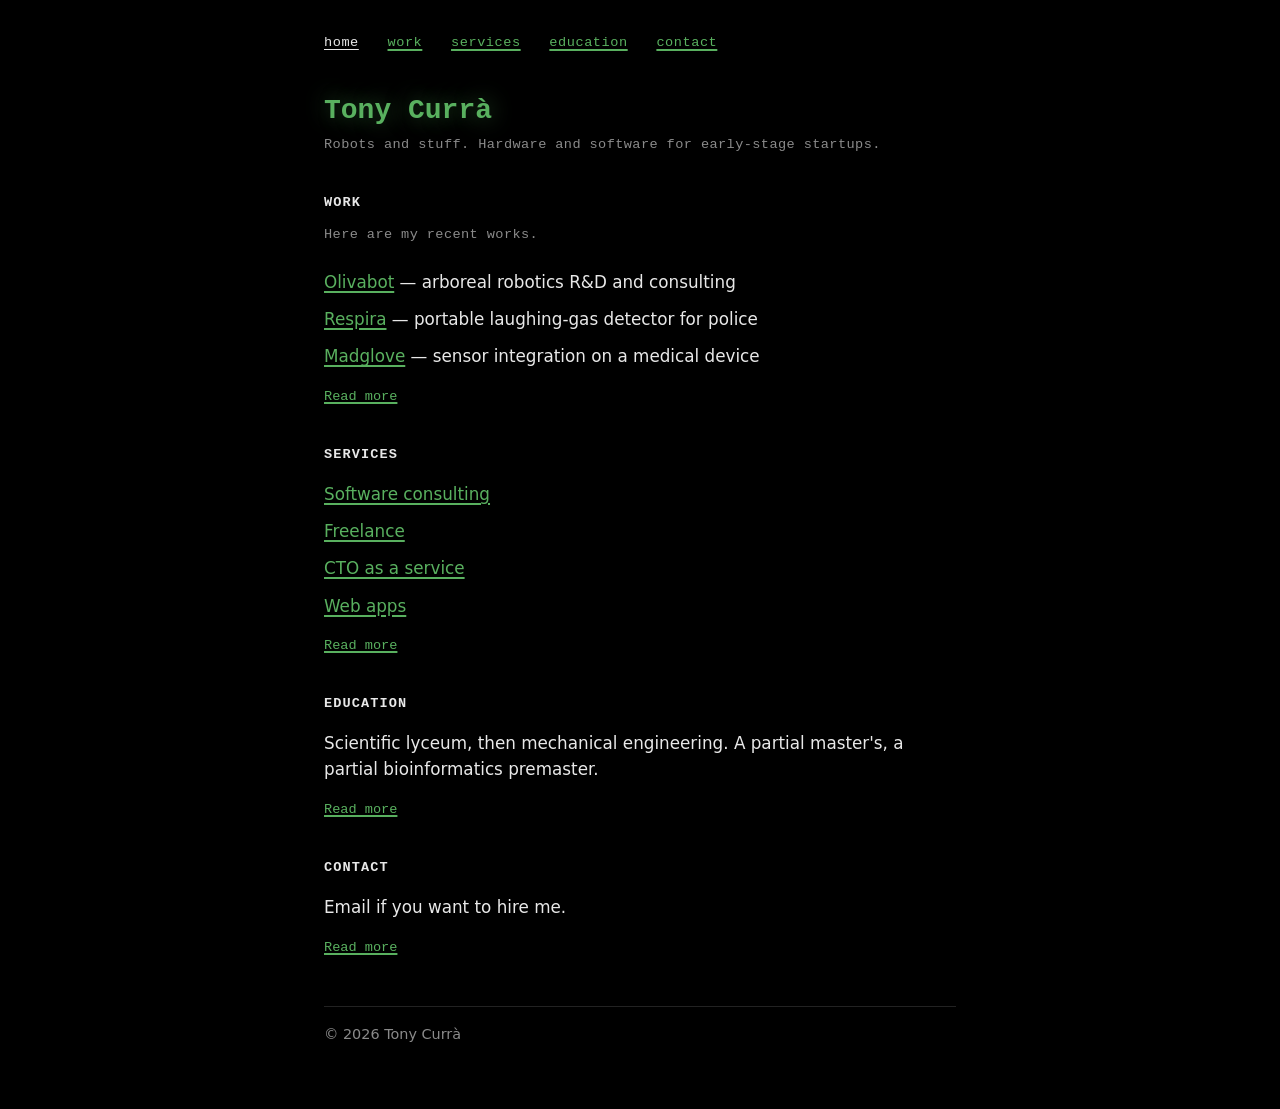
==== index.html @ e7ee20b2 "Rebuild the site as a nested portfolio for freelance and consulting. Co-authored-by: Cursor <cursora" ====
<!DOCTYPE html>
<html lang="en">
<head>
  <meta charset="utf-8">
  <title>Tony Currà</title>
  <meta name="description" content="Hardware and software for early-stage startups. Freelance software consulting and CTO as a service.">
  <meta name="viewport" content="width=device-width, initial-scale=1.0">
  <link rel="stylesheet" href="styles.css">
</head>
<body>
  <nav>
    <a href="/" aria-current="page">home</a>
    <a href="work/">work</a>
    <a href="services.html">services</a>
    <a href="education.html">education</a>
    <a href="contact.html">contact</a>
  </nav>

  <header>
    <h1>Tony Currà</h1>
    <p class="tagline">Robots and stuff. Hardware and software for early-stage startups.</p>
  </header>

  <main>
    <section>
      <h2>Work</h2>
      <p class="tagline">Here are my recent works.</p>
      <ul class="work-list">
        <li><a href="work/#olivabot">Olivabot</a> — arboreal robotics R&amp;D and consulting</li>
        <li><a href="work/#respira">Respira</a> — portable laughing-gas detector for police</li>
        <li><a href="work/#madglove">Madglove</a> — sensor integration on a medical device</li>
      </ul>
      <p class="more"><a href="work/">Read more</a></p>
    </section>

    <section>
      <h2>Services</h2>
      <ul class="work-list">
        <li><a href="services.html#consulting">Software consulting</a></li>
        <li><a href="services.html#freelance">Freelance</a></li>
        <li><a href="services.html#cto">CTO as a service</a></li>
        <li><a href="services.html#webapps">Web apps</a></li>
      </ul>
      <p class="more"><a href="services.html">Read more</a></p>
    </section>

    <section>
      <h2>Education</h2>
      <p>Scientific lyceum, then mechanical engineering. A partial master's, a partial bioinformatics premaster.</p>
      <p class="more"><a href="education.html">Read more</a></p>
    </section>

    <section>
      <h2>Contact</h2>
      <p>Email if you want to hire me.</p>
      <p class="more"><a href="contact.html">Read more</a></p>
    </section>
  </main>

  <footer>
    <p>&copy; 2026 Tony Currà</p>
  </footer>
</body>
</html>
---- styles.css ----
:root {
  --bg: #000;
  --text: #e8e8e8;
  --muted: #8a8a8a;
  --accent: #59b05f;
  --hover: #ff4dff;
}

* {
  box-sizing: border-box;
}

html {
  background: var(--bg);
  color: var(--text);
}

body {
  margin: 0 auto;
  max-width: 42rem;
  padding: 2rem 1.25rem 4rem;
  font-family: ui-sans-serif, system-ui, sans-serif;
  font-size: 1.05rem;
  line-height: 1.55;
}

a {
  color: var(--accent);
  text-decoration: underline;
  text-decoration-thickness: 2px;
  text-underline-offset: 0.18em;
}

a:hover,
a:focus-visible {
  color: var(--hover);
}

a:focus-visible {
  outline: 1px solid var(--accent);
  outline-offset: 3px;
}

nav {
  font-family: ui-monospace, "Cascadia Code", "SF Mono", Menlo, monospace;
  font-size: 0.85rem;
  letter-spacing: 0.04em;
  margin-bottom: 2.5rem;
}

nav a {
  margin-right: 1.25rem;
  text-decoration: underline;
  text-underline-offset: 0.2em;
  text-decoration-thickness: 2px;
}

nav a[aria-current="page"] {
  color: var(--text);
  text-decoration: underline;
}

h1,
h2,
h3 {
  font-family: ui-monospace, "Cascadia Code", "SF Mono", Menlo, monospace;
  font-weight: 600;
  line-height: 1.25;
}

h1 {
  color: var(--accent);
  font-size: 1.75rem;
  margin: 0 0 0.35rem;
  text-shadow: 0 0 1.4rem color-mix(in srgb, var(--accent) 55%, transparent);
}

h2 {
  font-size: 0.85rem;
  letter-spacing: 0.08em;
  margin: 2.5rem 0 0.75rem;
  text-transform: uppercase;
}

h3 {
  font-size: 1.05rem;
  margin: 1.25rem 0 0.35rem;
}

h3[id] {
  scroll-margin-top: 1.5rem;
}

article.job {
  margin-top: 2.5rem;
}

article.job h3 {
  color: var(--accent);
  font-size: 1.2rem;
  scroll-margin-top: 1.5rem;
}

article.job .meta {
  margin-bottom: 0.75rem;
}

.tagline,
.meta {
  color: var(--muted);
  font-family: ui-monospace, "Cascadia Code", "SF Mono", Menlo, monospace;
  font-size: 0.85rem;
  letter-spacing: 0.03em;
  margin: 0 0 1.5rem;
}

ul {
  padding-left: 1.2rem;
}

li {
  margin: 0.35rem 0;
}

.work-list {
  list-style: none;
  padding: 0;
}

.work-list li {
  margin: 0.7rem 0;
}

.work-list li[id] {
  scroll-margin-top: 1.5rem;
}

.more {
  font-family: ui-monospace, "Cascadia Code", "SF Mono", Menlo, monospace;
  font-size: 0.85rem;
  margin: 0.75rem 0 0;
}

footer {
  border-top: 1px solid #222;
  color: var(--muted);
  font-size: 0.9rem;
  margin-top: 3rem;
  padding-top: 1rem;
}

footer p {
  margin: 0;
}
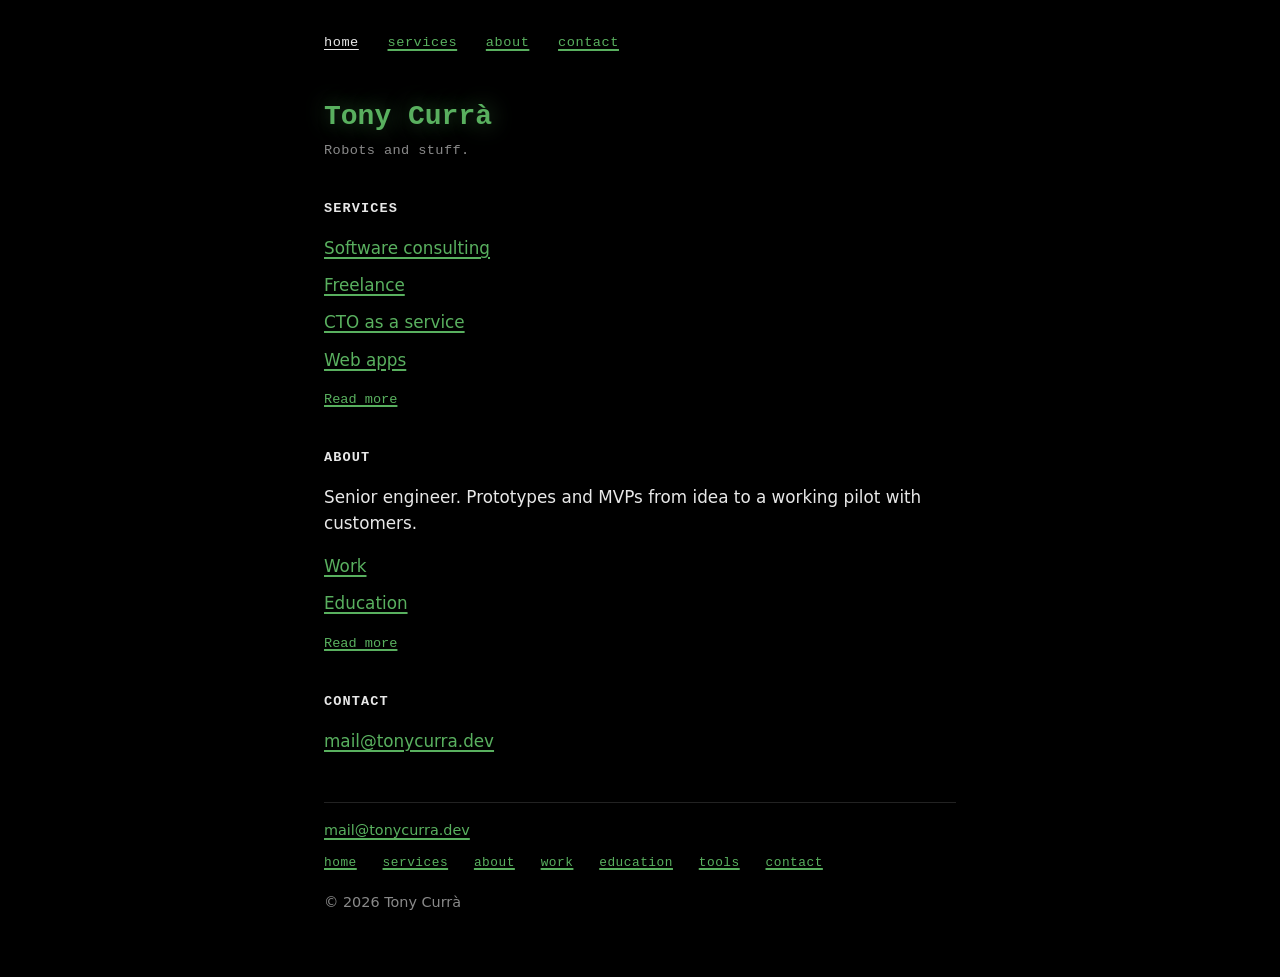
==== commit 5795dd2e: "Add about, a QR tool, and a footer sitemap. Co-authored-by: Cursor <cursoragent@cursor.com>" ====
--- a/index.html
+++ b/index.html
@@ -3,36 +3,24 @@
 <head>
   <meta charset="utf-8">
   <title>Tony Currà</title>
-  <meta name="description" content="Hardware and software for early-stage startups. Freelance software consulting and CTO as a service.">
+  <meta name="description" content="Robots and stuff. Freelance software consulting and CTO as a service.">
   <meta name="viewport" content="width=device-width, initial-scale=1.0">
   <link rel="stylesheet" href="styles.css">
 </head>
 <body>
   <nav>
     <a href="/" aria-current="page">home</a>
-    <a href="work/">work</a>
     <a href="services.html">services</a>
-    <a href="education.html">education</a>
+    <a href="about.html">about</a>
     <a href="contact.html">contact</a>
   </nav>
 
   <header>
     <h1>Tony Currà</h1>
-    <p class="tagline">Robots and stuff. Hardware and software for early-stage startups.</p>
+    <p class="tagline">Robots and stuff.</p>
   </header>
 
   <main>
-    <section>
-      <h2>Work</h2>
-      <p class="tagline">Here are my recent works.</p>
-      <ul class="work-list">
-        <li><a href="work/#olivabot">Olivabot</a> — arboreal robotics R&amp;D and consulting</li>
-        <li><a href="work/#respira">Respira</a> — portable laughing-gas detector for police</li>
-        <li><a href="work/#madglove">Madglove</a> — sensor integration on a medical device</li>
-      </ul>
-      <p class="more"><a href="work/">Read more</a></p>
-    </section>
-
     <section>
       <h2>Services</h2>
       <ul class="work-list">
@@ -45,19 +33,32 @@
     </section>
 
     <section>
-      <h2>Education</h2>
-      <p>Scientific lyceum, then mechanical engineering. A partial master's, a partial bioinformatics premaster.</p>
-      <p class="more"><a href="education.html">Read more</a></p>
+      <h2>About</h2>
+      <p>Senior engineer. Prototypes and MVPs from idea to a working pilot with customers.</p>
+      <ul class="work-list">
+        <li><a href="work/">Work</a></li>
+        <li><a href="education.html">Education</a></li>
+      </ul>
+      <p class="more"><a href="about.html">Read more</a></p>
     </section>
 
     <section>
       <h2>Contact</h2>
-      <p>Email if you want to hire me.</p>
-      <p class="more"><a href="contact.html">Read more</a></p>
+      <p><a href="mailto:mail@tonycurra.dev">mail@tonycurra.dev</a></p>
     </section>
   </main>
 
   <footer>
+    <p><a href="mailto:mail@tonycurra.dev">mail@tonycurra.dev</a></p>
+    <p class="sitemap">
+      <a href="/">home</a>
+      <a href="services.html">services</a>
+      <a href="about.html">about</a>
+      <a href="work/">work</a>
+      <a href="education.html">education</a>
+      <a href="tools/">tools</a>
+      <a href="contact.html">contact</a>
+    </p>
     <p>&copy; 2026 Tony Currà</p>
   </footer>
 </body>
--- a/styles.css
+++ b/styles.css
@@ -49,7 +49,9 @@
 }
 
 nav a {
+  display: inline-block;
   margin-right: 1.25rem;
+  margin-bottom: 0.4rem;
   text-decoration: underline;
   text-underline-offset: 0.2em;
   text-decoration-thickness: 2px;
@@ -82,6 +84,10 @@
   text-transform: uppercase;
 }
 
+h2[id] {
+  scroll-margin-top: 1.5rem;
+}
+
 h3 {
   font-size: 1.05rem;
   margin: 1.25rem 0 0.35rem;
@@ -150,5 +156,116 @@
 }
 
 footer p {
-  margin: 0;
-}
+  margin: 0 0 0.75rem;
+}
+
+footer p:last-child {
+  margin-bottom: 0;
+}
+
+.sitemap {
+  font-family: ui-monospace, "Cascadia Code", "SF Mono", Menlo, monospace;
+  font-size: 0.8rem;
+  letter-spacing: 0.04em;
+}
+
+.sitemap a {
+  display: inline-block;
+  margin-right: 1.1rem;
+  margin-bottom: 0.35rem;
+}
+
+label.meta {
+  display: block;
+  margin-bottom: 0.4rem;
+}
+
+input[type="text"] {
+  width: 100%;
+  margin: 0 0 1.5rem;
+  padding: 0.7rem 0.8rem;
+  background: #0a0a0a;
+  border: 1px solid #333;
+  color: var(--text);
+  font-family: ui-monospace, "Cascadia Code", "SF Mono", Menlo, monospace;
+  font-size: 0.95rem;
+}
+
+input[type="text"]:focus {
+  outline: 1px solid var(--accent);
+  outline-offset: 2px;
+  border-color: var(--accent);
+}
+
+.qr-preview {
+  display: inline-block;
+  padding: 0.75rem;
+  background: #fff;
+  line-height: 0;
+}
+
+.qr-preview svg {
+  display: block;
+  width: 14rem;
+  height: 14rem;
+}
+
+.button {
+  display: inline-block;
+  margin-top: 1rem;
+  padding: 0.7rem 1.15rem;
+  background: var(--accent);
+  color: #000;
+  font-family: ui-monospace, "Cascadia Code", "SF Mono", Menlo, monospace;
+  font-size: 0.85rem;
+  font-weight: 600;
+  letter-spacing: 0.04em;
+  text-decoration: none;
+}
+
+.button:hover,
+.button:focus-visible {
+  background: var(--hover);
+  color: #000;
+}
+
+.button[hidden] {
+  display: none;
+}
+
+details.info {
+  margin-top: 3rem;
+  color: var(--muted);
+  font-size: 0.95rem;
+}
+
+details.info summary {
+  font-family: ui-monospace, "Cascadia Code", "SF Mono", Menlo, monospace;
+  font-size: 0.85rem;
+  letter-spacing: 0.08em;
+  text-transform: uppercase;
+  cursor: pointer;
+  color: var(--muted);
+  list-style: none;
+}
+
+details.info summary::-webkit-details-marker {
+  display: none;
+}
+
+details.info summary::after {
+  content: " +";
+}
+
+details.info[open] summary::after {
+  content: " –";
+}
+
+details.info summary:hover,
+details.info summary:focus-visible {
+  color: var(--accent);
+}
+
+details.info[open] summary {
+  margin-bottom: 0.85rem;
+}
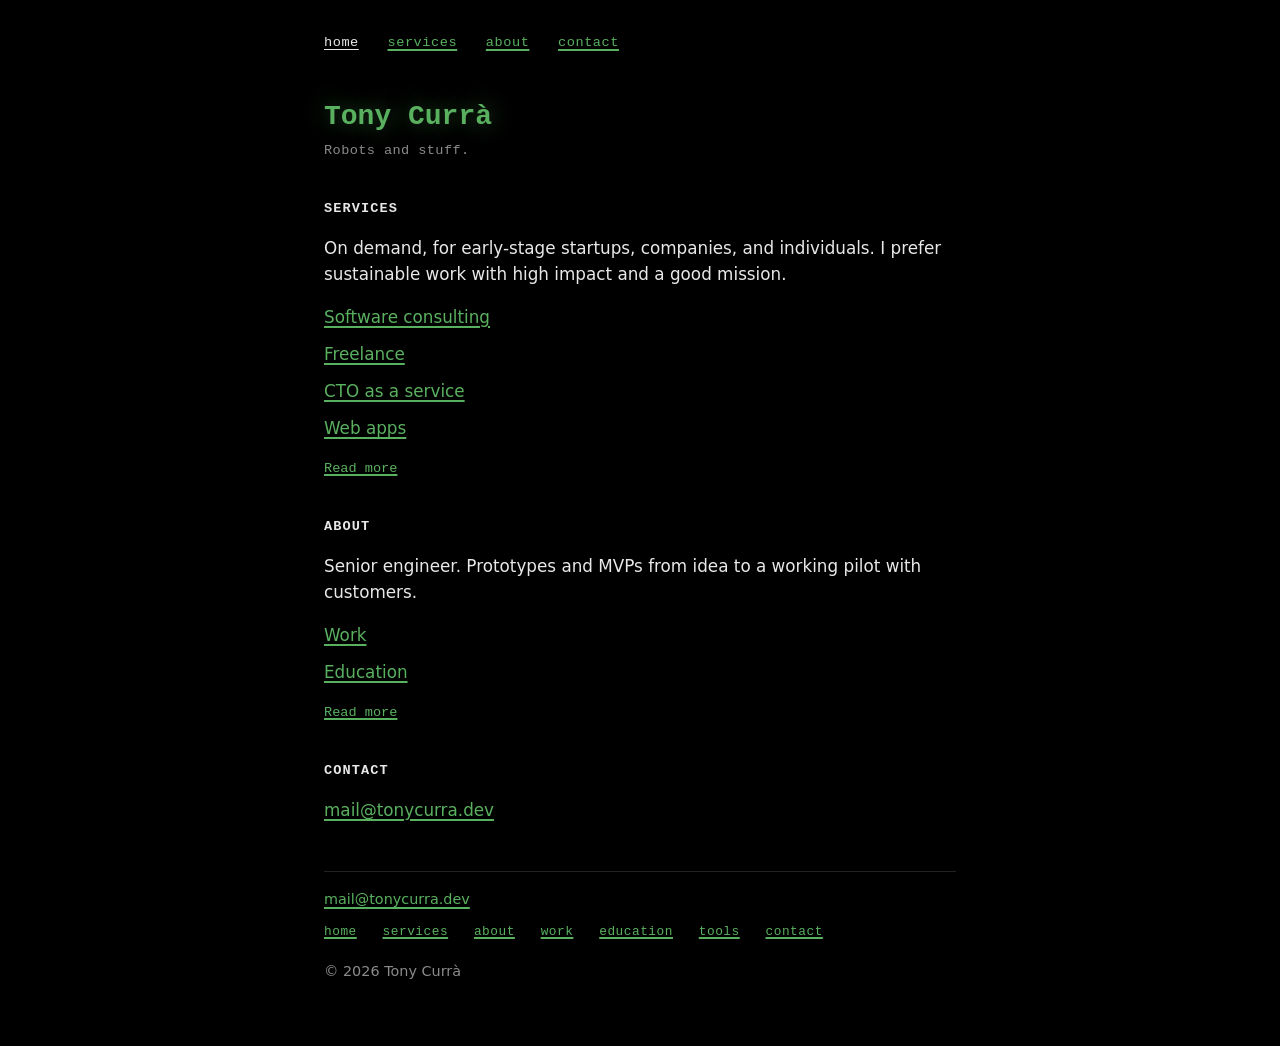
==== commit d1bdd7b0: "Say who the services are for, and what kind of work I want. Co-authored-by: Cursor <cursoragent@curs" ====
--- a/index.html
+++ b/index.html
@@ -23,6 +23,7 @@
   <main>
     <section>
       <h2>Services</h2>
+      <p>On demand, for early-stage startups, companies, and individuals. I prefer sustainable work with high impact and a good mission.</p>
       <ul class="work-list">
         <li><a href="services.html#consulting">Software consulting</a></li>
         <li><a href="services.html#freelance">Freelance</a></li>
